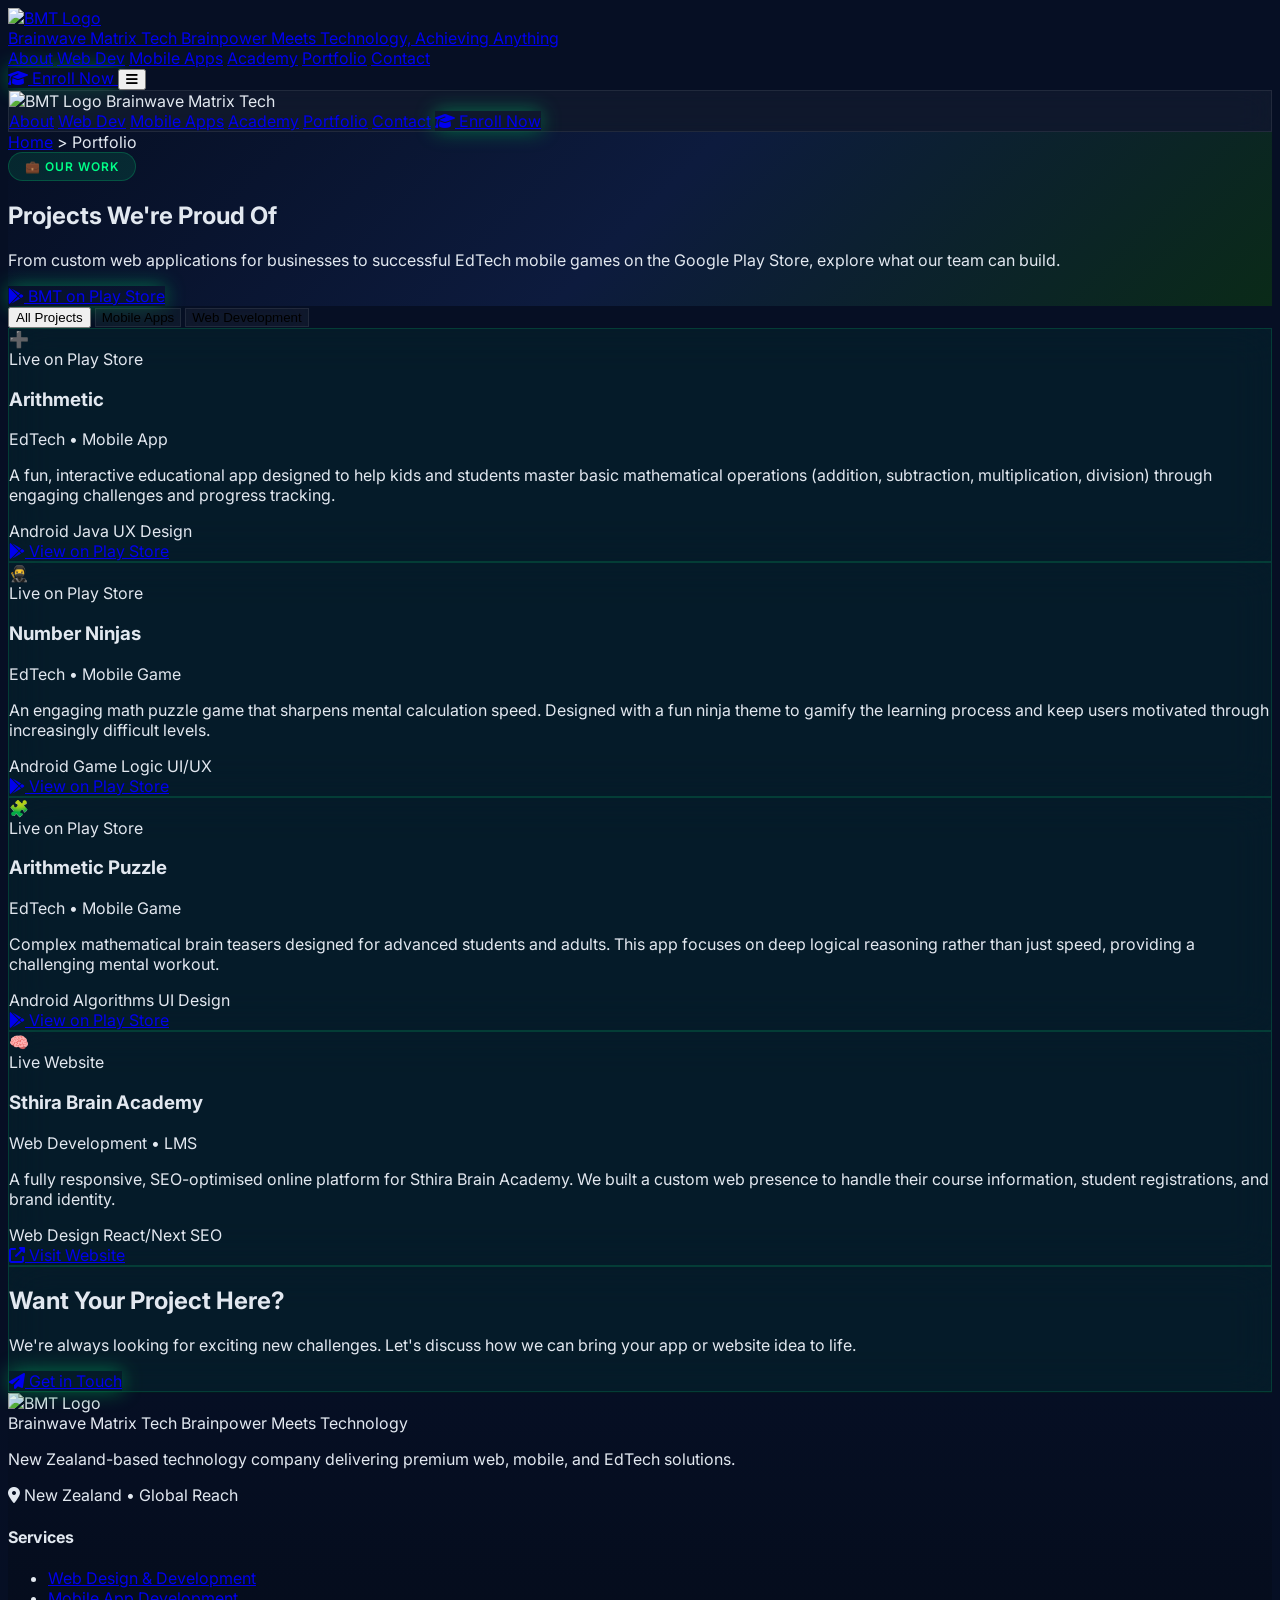
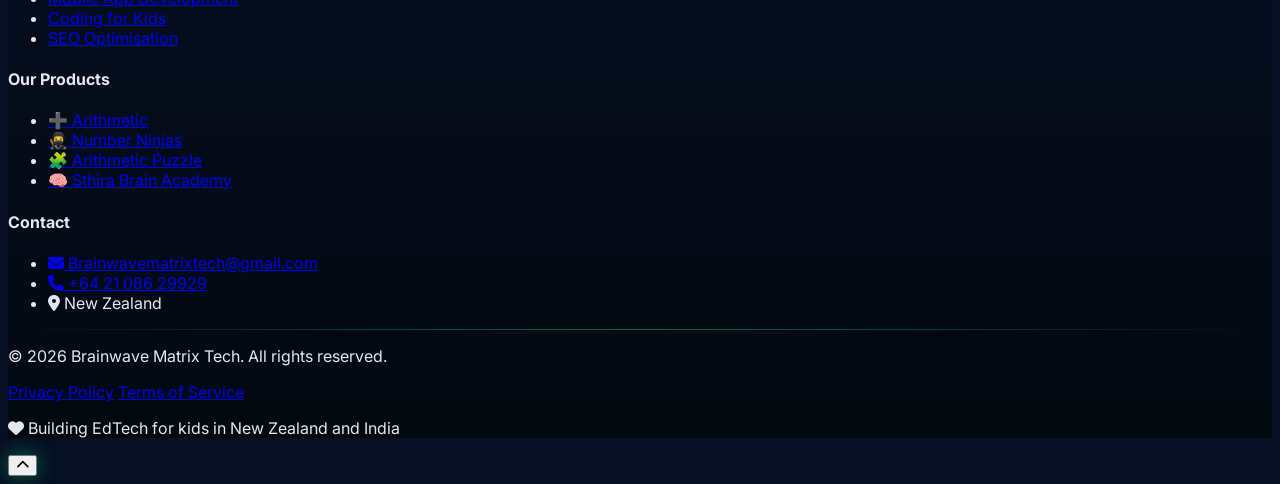
==== portfolio.html @ c144015b "Updates to the site" ====
<!DOCTYPE html>
<html lang="en" class="scroll-smooth">
<head>
  <meta charset="UTF-8" />
  <meta name="viewport" content="width=device-width, initial-scale=1.0" />
  <title>Our Portfolio | Brainwave Matrix Technologies NZ</title>
  <meta name="description" content="Explore the Brainwave Matrix Technologies portfolio. Discover our custom web development projects and successful EdTech Android apps on the Google Play Store." />
  <meta name="keywords" content="BMT portfolio, Android apps, educational apps, web development portfolio, New Zealand tech company, EdTech projects, Brainwave Matrix Technologies apps" />
  <meta name="author" content="Brainwave Matrix Technologies" />
  <meta name="robots" content="index, follow" />
  <link rel="canonical" href="https://brainwavematrixtech.com/portfolio.html" />
  <meta name="geo.region" content="NZ" />
  <meta name="geo.placename" content="New Zealand" />
  <meta property="og:type" content="website" />
  <meta property="og:url" content="https://brainwavematrixtech.com/portfolio.html" />
  <meta property="og:title" content="Our Portfolio | Brainwave Matrix Technologies NZ" />
  <meta property="og:description" content="Explore our portfolio of web and mobile apps, including our popular EdTech apps on the Play Store." />
  <meta property="og:locale" content="en_NZ" />
  <meta name="twitter:card" content="summary_large_image" />
  <meta name="twitter:title" content="Our Portfolio | Brainwave Matrix Technologies NZ" />
  <meta name="twitter:description" content="Explore our portfolio of web and mobile apps, including our popular EdTech apps on the Play Store." />
  
  <script type="application/ld+json">
  {
    "@context": "https://schema.org",
    "@type": "CollectionPage",
    "name": "BMT App and Web Portfolio",
    "url": "https://brainwavematrixtech.com/portfolio.html",
    "description": "Portfolio of web and mobile applications developed by Brainwave Matrix Technologies.",
    "publisher": {
      "@type": "Organization",
      "name": "Brainwave Matrix Technologies"
    }
  }
  </script>

  <link rel="preconnect" href="https://fonts.googleapis.com" />
  <link rel="preconnect" href="https://fonts.gstatic.com" crossorigin />
  <link rel="preload" href="css/styles.css" as="style" />
  <link href="https://fonts.googleapis.com/css2?family=Inter:wght@300;400;500;600;700;800;900&family=JetBrains+Mono:wght@400;700&display=swap" rel="stylesheet" />
  <link rel="stylesheet" href="css/styles.css" />
  <link rel="icon" type="image/x-icon" href="bmt_logo.ico" />
  <link rel="stylesheet" href="https://cdnjs.cloudflare.com/ajax/libs/font-awesome/6.5.0/css/all.min.css" />
  <script src="https://cdn.tailwindcss.com"></script>
  <script>
    tailwind.config = { theme: { extend: { fontFamily: { sans: ['Inter','system-ui','sans-serif'], mono: ['JetBrains Mono','monospace'] } } } }
  </script>
</head>
<body class="antialiased" style="background-color: #060f24;">

  <nav id="navbar" class="fixed top-0 left-0 right-0 z-50" role="navigation" aria-label="Main navigation">
    <div class="max-w-7xl mx-auto px-4 sm:px-6 lg:px-8">
      <div class="flex items-center justify-between h-20">
        <a href="index.html" class="flex items-center gap-3 group" aria-label="Brainwave Matrix Technologies Home">
          <img src="bmt_logo.ico" alt="BMT Logo" class="w-12 h-12 object-contain rounded-xl shadow-lg group-hover:scale-105 transition-transform" />
          <div class="hidden sm:block">
            <span class="text-white font-bold text-lg leading-none">Brainwave Matrix Tech</span>
            <span class="block text-[10px] text-green-400 font-semibold tracking-widest">Brainpower Meets Technology, Achieving Anything</span>
          </div>
        </a>
        <div class="hidden lg:flex items-center gap-6">
          <a href="index.html#about" class="nav-link text-gray-300 text-sm font-medium">About</a>
          <a href="web-development.html" class="nav-link text-gray-300 text-sm font-medium">Web Dev</a>
          <a href="mobile-apps.html" class="nav-link text-gray-300 text-sm font-medium">Mobile Apps</a>
          <a href="coding-academy.html" class="nav-link text-gray-300 text-sm font-medium">Academy</a>
          <a href="portfolio.html" class="nav-link text-blue-400 text-sm font-medium">Portfolio</a>
          <a href="contact.html" class="nav-link text-gray-300 text-sm font-medium">Contact</a>
        </div>
        <div class="flex items-center gap-3">
          <a href="coding-academy.html" class="hidden sm:inline-flex items-center gap-2 bg-gradient-to-r from-green-500 to-emerald-600 text-white text-sm font-semibold px-5 py-2.5 rounded-full glow-btn">
            <i class="fas fa-graduation-cap text-xs"></i> Enroll Now
          </a>
          <button id="mobile-toggle" class="lg:hidden text-gray-300 hover:text-white transition-colors p-2" aria-label="Toggle mobile menu" aria-expanded="false" aria-controls="mobile-menu">
            <i class="fas fa-bars text-lg"></i>
          </button>
        </div>
      </div>
      <div id="mobile-menu" class="lg:hidden hidden glass rounded-2xl mb-4 overflow-hidden">
        <div class="px-6 py-4 flex flex-col gap-4">
          <div class="flex items-center gap-3 pb-3 border-b border-white/10">
            <img src="bmt_logo.ico" alt="BMT Logo" class="w-10 h-10 object-contain rounded-lg" />
            <span class="text-white font-bold text-sm">Brainwave Matrix Tech</span>
          </div>
          <a href="index.html#about" class="text-gray-300 hover:text-green-400 transition-colors font-medium py-1" onclick="closeMobileMenu()">About</a>
          <a href="web-development.html" class="text-gray-300 hover:text-green-400 transition-colors font-medium py-1" onclick="closeMobileMenu()">Web Dev</a>
          <a href="mobile-apps.html" class="text-gray-300 hover:text-green-400 transition-colors font-medium py-1" onclick="closeMobileMenu()">Mobile Apps</a>
          <a href="coding-academy.html" class="text-gray-300 hover:text-green-400 transition-colors font-medium py-1" onclick="closeMobileMenu()">Academy</a>
          <a href="portfolio.html" class="text-blue-400 hover:text-blue-300 transition-colors font-medium py-1" onclick="closeMobileMenu()">Portfolio</a>
          <a href="contact.html" class="text-gray-300 hover:text-green-400 transition-colors font-medium py-1" onclick="closeMobileMenu()">Contact</a>
          <a href="coding-academy.html" class="inline-flex items-center justify-center gap-2 bg-gradient-to-r from-green-500 to-emerald-600 text-white text-sm font-semibold px-5 py-3 rounded-full glow-btn mt-2" onclick="closeMobileMenu()">
            <i class="fas fa-graduation-cap text-xs"></i> Enroll Now
          </a>
        </div>
      </div>
    </div>
  </nav>

  <!-- HERO SECTION -->
  <section class="relative hero-bg overflow-hidden pt-20" aria-labelledby="hero-heading">
    <div class="absolute inset-0 dot-grid opacity-20 pointer-events-none" aria-hidden="true"></div>
    <div class="absolute top-0 right-0 w-96 h-96 rounded-full pointer-events-none float-anim" style="background: radial-gradient(circle, rgba(59,130,246,0.12), transparent 70%); filter: blur(60px);" aria-hidden="true"></div>
    <div class="absolute bottom-0 left-0 w-80 h-80 rounded-full pointer-events-none float-anim" style="background: radial-gradient(circle, rgba(0,255,136,0.12), transparent 70%); filter: blur(60px); animation-delay:-3s;" aria-hidden="true"></div>
    
    <div class="relative z-10 max-w-7xl mx-auto px-4 sm:px-6 lg:px-8 text-center pb-16 pt-16 lg:pb-24">
      <div class="text-xs text-gray-500 mb-4 uppercase tracking-wider font-semibold reveal"><a href="index.html" class="hover:text-green-400">Home</a> &gt; Portfolio</div>
      <div class="inline-flex mb-6 reveal">
        <span class="section-badge bg-gradient-to-r from-blue-500/20 to-green-500/20 border border-blue-500/30 text-white">
          💼 Our Work
        </span>
      </div>

      <h1 id="hero-heading" class="text-4xl sm:text-5xl lg:text-6xl font-black leading-tight mb-6 reveal reveal-delay-1 text-white">
        Projects We're <span class="text-transparent bg-clip-text bg-gradient-to-r from-blue-400 to-green-400">Proud Of</span>
      </h1>

      <p class="text-lg sm:text-xl text-gray-400 leading-relaxed mb-10 max-w-2xl mx-auto reveal reveal-delay-2">
        From custom web applications for businesses to successful EdTech mobile games on the Google Play Store, explore what our team can build.
      </p>

      <div class="flex justify-center gap-4 reveal reveal-delay-3">
        <a href="https://play.google.com/store/apps/developer?id=Brainwave+Matrix+Tech" target="_blank" rel="noopener noreferrer" class="inline-flex items-center justify-center gap-2 bg-gradient-to-r from-blue-500 to-blue-700 text-white font-bold px-8 py-4 rounded-full text-base glow-btn">
          <i class="fab fa-google-play"></i> BMT on Play Store
        </a>
      </div>
    </div>
  </section>

  <!-- PORTFOLIO GRID -->
  <section class="py-16 bg-[#08132e] relative min-h-screen">
    <div class="max-w-7xl mx-auto px-4 sm:px-6 lg:px-8">
      
      <!-- Filter Bar (Visual only for now, could add JS logic later) -->
      <div class="flex flex-wrap justify-center gap-3 mb-12 reveal">
        <button class="px-6 py-2 rounded-full bg-blue-500/20 text-blue-400 border border-blue-500/30 font-semibold text-sm transition-colors">All Projects</button>
        <button class="px-6 py-2 rounded-full glass text-gray-300 hover:text-white hover:bg-white/10 font-semibold text-sm transition-colors">Mobile Apps</button>
        <button class="px-6 py-2 rounded-full glass text-gray-300 hover:text-white hover:bg-white/10 font-semibold text-sm transition-colors">Web Development</button>
      </div>

      <div class="grid md:grid-cols-2 gap-8 lg:gap-12">
        
        <!-- Arithmetic -->
        <article class="glass-strong rounded-3xl overflow-hidden reveal group flex flex-col h-full">
          <div class="h-48 bg-gradient-to-br from-blue-900 to-[#08132e] relative overflow-hidden flex items-center justify-center border-b border-white/10">
            <div class="absolute inset-0 bg-[url('https://www.transparenttextures.com/patterns/cubes.png')] opacity-10"></div>
            <div class="text-6xl transform group-hover:scale-110 transition-transform duration-500 drop-shadow-2xl">➕</div>
            <div class="absolute top-4 right-4 bg-green-500 text-white text-[10px] font-bold px-3 py-1 rounded-full uppercase tracking-wider">Live on Play Store</div>
          </div>
          <div class="p-8 flex-grow flex flex-col">
            <h3 class="text-2xl font-bold text-white mb-2 group-hover:text-blue-400 transition-colors">Arithmetic</h3>
            <p class="text-sm font-semibold text-blue-400 mb-4">EdTech • Mobile App</p>
            <p class="text-gray-400 text-sm leading-relaxed mb-6">A fun, interactive educational app designed to help kids and students master basic mathematical operations (addition, subtraction, multiplication, division) through engaging challenges and progress tracking.</p>
            <div class="flex flex-wrap gap-2 mb-8">
              <span class="px-3 py-1 bg-white/5 border border-white/10 rounded-md text-xs text-gray-300 font-mono">Android</span>
              <span class="px-3 py-1 bg-white/5 border border-white/10 rounded-md text-xs text-gray-300 font-mono">Java</span>
              <span class="px-3 py-1 bg-white/5 border border-white/10 rounded-md text-xs text-gray-300 font-mono">UX Design</span>
            </div>
            <a href="https://play.google.com/store/apps/details?id=com.bmt.arithmetic" target="_blank" rel="noopener noreferrer" class="mt-auto inline-flex items-center gap-2 bg-white/5 hover:bg-white/10 border border-white/10 text-white font-semibold px-6 py-3 rounded-xl transition-colors self-start">
              <i class="fab fa-google-play text-blue-400"></i> View on Play Store
            </a>
          </div>
        </article>

        <!-- Number Ninjas -->
        <article class="glass-strong rounded-3xl overflow-hidden reveal reveal-delay-1 group flex flex-col h-full">
          <div class="h-48 bg-gradient-to-br from-purple-900 to-[#08132e] relative overflow-hidden flex items-center justify-center border-b border-white/10">
            <div class="absolute inset-0 bg-[url('https://www.transparenttextures.com/patterns/cubes.png')] opacity-10"></div>
            <div class="text-6xl transform group-hover:scale-110 transition-transform duration-500 drop-shadow-2xl">🥷</div>
            <div class="absolute top-4 right-4 bg-green-500 text-white text-[10px] font-bold px-3 py-1 rounded-full uppercase tracking-wider">Live on Play Store</div>
          </div>
          <div class="p-8 flex-grow flex flex-col">
            <h3 class="text-2xl font-bold text-white mb-2 group-hover:text-purple-400 transition-colors">Number Ninjas</h3>
            <p class="text-sm font-semibold text-purple-400 mb-4">EdTech • Mobile Game</p>
            <p class="text-gray-400 text-sm leading-relaxed mb-6">An engaging math puzzle game that sharpens mental calculation speed. Designed with a fun ninja theme to gamify the learning process and keep users motivated through increasingly difficult levels.</p>
            <div class="flex flex-wrap gap-2 mb-8">
              <span class="px-3 py-1 bg-white/5 border border-white/10 rounded-md text-xs text-gray-300 font-mono">Android</span>
              <span class="px-3 py-1 bg-white/5 border border-white/10 rounded-md text-xs text-gray-300 font-mono">Game Logic</span>
              <span class="px-3 py-1 bg-white/5 border border-white/10 rounded-md text-xs text-gray-300 font-mono">UI/UX</span>
            </div>
            <a href="https://play.google.com/store/apps/details?id=com.bmt.numberninjas" target="_blank" rel="noopener noreferrer" class="mt-auto inline-flex items-center gap-2 bg-white/5 hover:bg-white/10 border border-white/10 text-white font-semibold px-6 py-3 rounded-xl transition-colors self-start">
              <i class="fab fa-google-play text-purple-400"></i> View on Play Store
            </a>
          </div>
        </article>

        <!-- Arithmetic Puzzle -->
        <article class="glass-strong rounded-3xl overflow-hidden reveal group flex flex-col h-full">
          <div class="h-48 bg-gradient-to-br from-yellow-700 to-[#08132e] relative overflow-hidden flex items-center justify-center border-b border-white/10">
            <div class="absolute inset-0 bg-[url('https://www.transparenttextures.com/patterns/cubes.png')] opacity-10"></div>
            <div class="text-6xl transform group-hover:scale-110 transition-transform duration-500 drop-shadow-2xl">🧩</div>
            <div class="absolute top-4 right-4 bg-green-500 text-white text-[10px] font-bold px-3 py-1 rounded-full uppercase tracking-wider">Live on Play Store</div>
          </div>
          <div class="p-8 flex-grow flex flex-col">
            <h3 class="text-2xl font-bold text-white mb-2 group-hover:text-yellow-400 transition-colors">Arithmetic Puzzle</h3>
            <p class="text-sm font-semibold text-yellow-400 mb-4">EdTech • Mobile Game</p>
            <p class="text-gray-400 text-sm leading-relaxed mb-6">Complex mathematical brain teasers designed for advanced students and adults. This app focuses on deep logical reasoning rather than just speed, providing a challenging mental workout.</p>
            <div class="flex flex-wrap gap-2 mb-8">
              <span class="px-3 py-1 bg-white/5 border border-white/10 rounded-md text-xs text-gray-300 font-mono">Android</span>
              <span class="px-3 py-1 bg-white/5 border border-white/10 rounded-md text-xs text-gray-300 font-mono">Algorithms</span>
              <span class="px-3 py-1 bg-white/5 border border-white/10 rounded-md text-xs text-gray-300 font-mono">UI Design</span>
            </div>
            <a href="https://play.google.com/store/apps/details?id=com.bmt.arithmeticpuzzle" target="_blank" rel="noopener noreferrer" class="mt-auto inline-flex items-center gap-2 bg-white/5 hover:bg-white/10 border border-white/10 text-white font-semibold px-6 py-3 rounded-xl transition-colors self-start">
              <i class="fab fa-google-play text-yellow-400"></i> View on Play Store
            </a>
          </div>
        </article>

        <!-- Sthira Brain Academy -->
        <article class="glass-strong rounded-3xl overflow-hidden reveal reveal-delay-1 group flex flex-col h-full">
          <div class="h-48 bg-gradient-to-br from-green-800 to-[#08132e] relative overflow-hidden flex items-center justify-center border-b border-white/10">
            <div class="absolute inset-0 bg-[url('https://www.transparenttextures.com/patterns/cubes.png')] opacity-10"></div>
            <div class="text-6xl transform group-hover:scale-110 transition-transform duration-500 drop-shadow-2xl">🧠</div>
            <div class="absolute top-4 right-4 bg-blue-500 text-white text-[10px] font-bold px-3 py-1 rounded-full uppercase tracking-wider">Live Website</div>
          </div>
          <div class="p-8 flex-grow flex flex-col">
            <h3 class="text-2xl font-bold text-white mb-2 group-hover:text-green-400 transition-colors">Sthira Brain Academy</h3>
            <p class="text-sm font-semibold text-green-400 mb-4">Web Development • LMS</p>
            <p class="text-gray-400 text-sm leading-relaxed mb-6">A fully responsive, SEO-optimised online platform for Sthira Brain Academy. We built a custom web presence to handle their course information, student registrations, and brand identity.</p>
            <div class="flex flex-wrap gap-2 mb-8">
              <span class="px-3 py-1 bg-white/5 border border-white/10 rounded-md text-xs text-gray-300 font-mono">Web Design</span>
              <span class="px-3 py-1 bg-white/5 border border-white/10 rounded-md text-xs text-gray-300 font-mono">React/Next</span>
              <span class="px-3 py-1 bg-white/5 border border-white/10 rounded-md text-xs text-gray-300 font-mono">SEO</span>
            </div>
            <a href="https://sthirabrainacademy.com/" target="_blank" rel="noopener noreferrer" class="mt-auto inline-flex items-center gap-2 bg-white/5 hover:bg-white/10 border border-white/10 text-white font-semibold px-6 py-3 rounded-xl transition-colors self-start">
              <i class="fas fa-external-link-alt text-green-400"></i> Visit Website
            </a>
          </div>
        </article>

      </div>
    </div>
  </section>

  <!-- CTA -->
  <section class="py-20 relative bg-[#08132e]">
    <div class="max-w-4xl mx-auto px-4 text-center reveal">
      <div class="glass-strong rounded-3xl p-10 sm:p-16 relative overflow-hidden border border-blue-500/20">
        <div class="absolute inset-0 dot-grid opacity-30"></div>
        <div class="relative z-10">
          <h2 class="text-3xl md:text-4xl font-bold text-white mb-6">Want Your Project Here?</h2>
          <p class="text-gray-400 text-lg mb-8 max-w-2xl mx-auto">We're always looking for exciting new challenges. Let's discuss how we can bring your app or website idea to life.</p>
          <a href="contact.html" class="inline-flex items-center justify-center gap-2 bg-gradient-to-r from-blue-500 to-blue-700 text-white font-bold px-8 py-4 rounded-full text-base glow-btn">
            <i class="fas fa-paper-plane"></i> Get in Touch
          </a>
        </div>
      </div>
    </div>
  </section>

  <!-- FOOTER -->
  <footer class="footer-bg pt-16 pb-8" role="contentinfo">
    <div class="max-w-7xl mx-auto px-4 sm:px-6 lg:px-8">
      <div class="grid sm:grid-cols-2 lg:grid-cols-4 gap-10 mb-12">
        <div class="sm:col-span-2 lg:col-span-1">
          <div class="flex items-center gap-3 mb-4">
            <img src="bmt_logo.ico" alt="BMT Logo" class="w-12 h-12 object-contain rounded-xl shadow-lg" />
            <div>
              <span class="text-white font-bold text-base leading-none">Brainwave Matrix Tech</span>
              <span class="block text-[10px] text-green-400 font-semibold tracking-wide">Brainpower Meets Technology</span>
            </div>
          </div>
          <p class="text-gray-500 text-sm leading-relaxed mb-4">New Zealand-based technology company delivering premium web, mobile, and EdTech solutions.</p>
          <div class="flex items-center gap-2 text-xs text-gray-600"><i class="fas fa-map-marker-alt text-green-500"></i> New Zealand &bull; Global Reach</div>
        </div>
        <div>
          <h4 class="text-white font-semibold mb-4 text-sm">Services</h4>
          <ul class="space-y-2.5">
            <li><a href="web-development.html" class="text-gray-500 hover:text-green-400 text-sm transition-colors">Web Design &amp; Development</a></li>
            <li><a href="mobile-apps.html" class="text-gray-500 hover:text-green-400 text-sm transition-colors">Mobile App Development</a></li>
            <li><a href="coding-academy.html" class="text-gray-500 hover:text-green-400 text-sm transition-colors">Coding for Kids</a></li>
            <li><a href="web-development.html" class="text-gray-500 hover:text-green-400 text-sm transition-colors">SEO Optimisation</a></li>
          </ul>
        </div>
        <div>
          <h4 class="text-white font-semibold mb-4 text-sm">Our Products</h4>
          <ul class="space-y-2.5">
            <li><a href="https://play.google.com/store/apps/details?id=com.bmt.arithmetic" target="_blank" rel="noopener" class="text-gray-500 hover:text-green-400 text-sm transition-colors">&#10133; Arithmetic</a></li>
            <li><a href="https://play.google.com/store/apps/details?id=com.bmt.numberninjas" target="_blank" rel="noopener" class="text-gray-500 hover:text-green-400 text-sm transition-colors">&#129399; Number Ninjas</a></li>
            <li><a href="https://play.google.com/store/apps/details?id=com.bmt.arithmeticpuzzle" target="_blank" rel="noopener" class="text-gray-500 hover:text-green-400 text-sm transition-colors">&#129513; Arithmetic Puzzle</a></li>
            <li><a href="https://sthirabrainacademy.com/" target="_blank" rel="noopener" class="text-gray-500 hover:text-green-400 text-sm transition-colors">&#129504; Sthira Brain Academy</a></li>
          </ul>
        </div>
        <div>
          <h4 class="text-white font-semibold mb-4 text-sm">Contact</h4>
          <ul class="space-y-2.5">
            <li><a href="mailto:Brainwavematrixtech@gmail.com" class="text-gray-500 hover:text-green-400 text-sm transition-colors flex items-center gap-2"><i class="fas fa-envelope text-xs"></i> Brainwavematrixtech@gmail.com</a></li>
            <li><a href="tel:+642108629929" class="text-gray-500 hover:text-green-400 text-sm transition-colors flex items-center gap-2"><i class="fas fa-phone text-xs"></i> +64 21 086 29929</a></li>
            <li class="text-gray-500 text-sm flex items-center gap-2"><i class="fas fa-map-marker-alt text-xs"></i> New Zealand</li>
          </ul>
        </div>
      </div>
      <div class="section-divider mb-8"></div>
      <div class="flex flex-col sm:flex-row items-center justify-between gap-4 text-xs text-gray-600">
        <p>&copy; <span id="year"></span> Brainwave Matrix Tech. All rights reserved.</p>
        <div class="flex items-center gap-4">
          <a href="#" class="hover:text-green-400 transition-colors">Privacy Policy</a>
          <a href="#" class="hover:text-green-400 transition-colors">Terms of Service</a>
        </div>
        <p class="flex items-center gap-1.5"><i class="fas fa-heart text-green-500 text-xs"></i> Building EdTech for kids in New Zealand and India</p>
      </div>
    </div>
  </footer>

  <button id="back-to-top" onclick="window.scrollTo({top:0,behavior:'smooth'})" class="fixed bottom-8 right-8 z-40 w-12 h-12 rounded-full bg-gradient-to-r from-green-500 to-emerald-600 text-white shadow-lg glow-btn flex items-center justify-center opacity-0 translate-y-4 pointer-events-none transition-all duration-300" aria-label="Back to top">
    <i class="fas fa-chevron-up"></i>
  </button>
  
  <script src="js/main.js" defer></script>
</body>
</html>
---- css/styles.css ----
/* ============================================================
   Brainwave Matrix Technologies — Main Stylesheet
   ============================================================ */

/* Base */
*, *::before, *::after { box-sizing: border-box; }
html { scroll-behavior: smooth; scroll-padding-top: 80px; }
body {
  font-family: 'Inter', system-ui, sans-serif;
  background-color: #060f24;
  color: #e2e8f0;
  overflow-x: hidden;
}

/* Scrollbar */
::-webkit-scrollbar { width: 6px; }
::-webkit-scrollbar-track { background: #060f24; }
::-webkit-scrollbar-thumb { background: #00ff88; border-radius: 3px; }

/* Matrix Canvas */
#matrix-canvas {
  position: fixed; top: 0; left: 0;
  width: 100%; height: 100%;
  opacity: 0.04; pointer-events: none; z-index: 0;
}

/* Glass */
.glass {
  background: rgba(255,255,255,0.04);
  backdrop-filter: blur(16px);
  -webkit-backdrop-filter: blur(16px);
  border: 1px solid rgba(255,255,255,0.08);
}
.glass-strong {
  background: rgba(0,255,136,0.05);
  backdrop-filter: blur(20px);
  -webkit-backdrop-filter: blur(20px);
  border: 1px solid rgba(0,255,136,0.15);
}

/* Glow effects */
.glow-green { text-shadow: 0 0 20px rgba(0,255,136,0.6), 0 0 40px rgba(0,255,136,0.3); }
.glow-btn {
  box-shadow: 0 0 20px rgba(0,255,136,0.4), 0 4px 15px rgba(0,0,0,0.3);
  transition: all 0.3s ease;
}
.glow-btn:hover {
  box-shadow: 0 0 35px rgba(0,255,136,0.7), 0 8px 25px rgba(0,0,0,0.4);
  transform: translateY(-2px);
}
.glow-btn-outline { transition: all 0.3s ease; }
.glow-btn-outline:hover { box-shadow: 0 0 25px rgba(0,255,136,0.4); transform: translateY(-2px); }

/* Gradient text */
.gradient-text {
  background: linear-gradient(135deg, #00ff88 0%, #00b4d8 50%, #ffffff 100%);
  -webkit-background-clip: text;
  -webkit-text-fill-color: transparent;
  background-clip: text;
}

/* Section divider */
.section-divider {
  height: 1px;
  background: linear-gradient(90deg, transparent, rgba(0,255,136,0.4), transparent);
}

/* Navbar */
#navbar { transition: all 0.3s ease; }
#navbar.scrolled {
  background: rgba(6,15,36,0.95) !important;
  backdrop-filter: blur(20px);
  box-shadow: 0 4px 30px rgba(0,0,0,0.5);
  border-bottom: 1px solid rgba(0,255,136,0.1);
}

/* Hero */
.hero-bg { background: linear-gradient(135deg, #060f24 0%, #0d1b3e 50%, #0a2a18 100%); }

/* Animations */
@keyframes float { 0%,100% { transform: translateY(0); } 50% { transform: translateY(-20px); } }
@keyframes blink { 0%,50% { opacity:1; } 51%,100% { opacity:0; } }
.float-anim { animation: float 6s ease-in-out infinite; }
.typewriter-cursor::after { content: '|'; color: #00ff88; animation: blink 1s infinite; }

/* Stat cards */
.stat-card {
  background: rgba(255,255,255,0.04);
  border: 1px solid rgba(0,255,136,0.1);
  transition: all 0.3s ease;
}
.stat-card:hover {
  border-color: rgba(0,255,136,0.4);
  background: rgba(0,255,136,0.05);
  transform: translateY(-4px);
  box-shadow: 0 10px 30px rgba(0,255,136,0.1);
}

/* Service cards */
.service-card {
  background: rgba(255,255,255,0.03);
  border: 1px solid rgba(255,255,255,0.07);
  transition: all 0.4s cubic-bezier(0.4,0,0.2,1);
  position: relative;
  overflow: hidden;
}
.service-card::before {
  content: ''; position: absolute; top: 0; left: 0;
  width: 100%; height: 2px;
  background: linear-gradient(90deg, transparent, #00ff88, transparent);
  transform: translateX(-100%); transition: transform 0.4s ease;
}
.service-card:hover::before { transform: translateX(100%); }
.service-card:hover {
  border-color: rgba(0,255,136,0.3);
  background: rgba(0,255,136,0.04);
  transform: translateY(-6px);
  box-shadow: 0 20px 40px rgba(0,0,0,0.4), 0 0 40px rgba(0,255,136,0.05);
}

/* App cards */
.app-card {
  background: rgba(255,255,255,0.03);
  border: 1px solid rgba(255,255,255,0.07);
  transition: all 0.4s ease;
}
.app-card:hover {
  border-color: rgba(0,180,216,0.4);
  background: rgba(0,180,216,0.05);
  transform: translateY(-8px);
  box-shadow: 0 25px 50px rgba(0,0,0,0.5), 0 0 50px rgba(0,180,216,0.1);
}

/* Play badge */
.play-badge {
  display: inline-flex; align-items: center; gap: 6px;
  background: linear-gradient(135deg, #34d399, #059669);
  color: white; font-size: 11px; font-weight: 600;
  padding: 4px 10px; border-radius: 20px; letter-spacing: 0.5px;
}

/* Case study cards */
.case-study-card {
  background: linear-gradient(135deg, rgba(37,99,235,0.1) 0%, rgba(0,255,136,0.05) 100%);
  border: 1px solid rgba(37,99,235,0.2);
  transition: all 0.4s ease;
}
.case-study-card:hover {
  border-color: rgba(37,99,235,0.5);
  box-shadow: 0 30px 60px rgba(0,0,0,0.5), 0 0 60px rgba(37,99,235,0.1);
  transform: translateY(-6px);
}

/* Form inputs */
.form-input {
  background: rgba(255,255,255,0.04);
  border: 1px solid rgba(255,255,255,0.1);
  color: #e2e8f0; border-radius: 10px;
  padding: 14px 18px; width: 100%;
  transition: all 0.3s ease; outline: none;
  font-family: 'Inter', sans-serif; font-size: 14px;
}
.form-input::placeholder { color: rgba(255,255,255,0.3); }
.form-input:focus {
  border-color: rgba(0,255,136,0.5);
  background: rgba(0,255,136,0.04);
  box-shadow: 0 0 0 3px rgba(0,255,136,0.1);
}

/* Footer */
.footer-bg {
  background: linear-gradient(180deg, #060f24 0%, #03080f 100%);
  border-top: 1px solid rgba(0,255,136,0.1);
}

/* Reveal animations */
.reveal { opacity: 0; transform: translateY(30px); transition: opacity 0.7s ease, transform 0.7s ease; }
.reveal.visible { opacity: 1; transform: translateY(0); }
.reveal-delay-1 { transition-delay: 0.1s; }
.reveal-delay-2 { transition-delay: 0.2s; }
.reveal-delay-3 { transition-delay: 0.3s; }
.reveal-delay-4 { transition-delay: 0.4s; }

/* Nav links */
.nav-link { position: relative; transition: color 0.3s ease; }
.nav-link::after {
  content: ''; position: absolute; bottom: -2px; left: 0;
  width: 0; height: 2px; background: #00ff88; transition: width 0.3s ease;
}
.nav-link:hover::after { width: 100%; }
.nav-link:hover { color: #00ff88; }

/* Toast */
#toast { transition: all 0.4s cubic-bezier(0.4,0,0.2,1); transform: translateX(120%); }
#toast.show { transform: translateX(0); }

/* Section badge */
.section-badge {
  display: inline-flex; align-items: center; gap: 8px;
  background: rgba(0,255,136,0.1); border: 1px solid rgba(0,255,136,0.2);
  color: #00ff88; font-size: 12px; font-weight: 600;
  padding: 6px 16px; border-radius: 100px;
  letter-spacing: 1px; text-transform: uppercase;
}

/* Tech tags */
.tech-tag {
  background: rgba(255,255,255,0.05); border: 1px solid rgba(255,255,255,0.1);
  color: rgba(255,255,255,0.6); font-size: 12px;
  padding: 4px 12px; border-radius: 100px;
}

/* Progress bars */
.progress-bar { height: 4px; background: rgba(255,255,255,0.1); border-radius: 2px; overflow: hidden; }
.progress-fill {
  height: 100%;
  background: linear-gradient(90deg, #00ff88, #00b4d8);
  border-radius: 2px; width: 0;
  transition: width 1.5s cubic-bezier(0.4,0,0.2,1);
}

/* Dot grid */
.dot-grid {
  background-image: radial-gradient(rgba(0,255,136,0.15) 1px, transparent 1px);
  background-size: 30px 30px;
}

/* Back to top */
#back-to-top { transition: all 0.3s ease; }
---- css/styles.css ----
/* ============================================================
   Brainwave Matrix Technologies — Main Stylesheet
   ============================================================ */

/* Base */
*, *::before, *::after { box-sizing: border-box; }
html { scroll-behavior: smooth; scroll-padding-top: 80px; }
body {
  font-family: 'Inter', system-ui, sans-serif;
  background-color: #060f24;
  color: #e2e8f0;
  overflow-x: hidden;
}

/* Scrollbar */
::-webkit-scrollbar { width: 6px; }
::-webkit-scrollbar-track { background: #060f24; }
::-webkit-scrollbar-thumb { background: #00ff88; border-radius: 3px; }

/* Matrix Canvas */
#matrix-canvas {
  position: fixed; top: 0; left: 0;
  width: 100%; height: 100%;
  opacity: 0.04; pointer-events: none; z-index: 0;
}

/* Glass */
.glass {
  background: rgba(255,255,255,0.04);
  backdrop-filter: blur(16px);
  -webkit-backdrop-filter: blur(16px);
  border: 1px solid rgba(255,255,255,0.08);
}
.glass-strong {
  background: rgba(0,255,136,0.05);
  backdrop-filter: blur(20px);
  -webkit-backdrop-filter: blur(20px);
  border: 1px solid rgba(0,255,136,0.15);
}

/* Glow effects */
.glow-green { text-shadow: 0 0 20px rgba(0,255,136,0.6), 0 0 40px rgba(0,255,136,0.3); }
.glow-btn {
  box-shadow: 0 0 20px rgba(0,255,136,0.4), 0 4px 15px rgba(0,0,0,0.3);
  transition: all 0.3s ease;
}
.glow-btn:hover {
  box-shadow: 0 0 35px rgba(0,255,136,0.7), 0 8px 25px rgba(0,0,0,0.4);
  transform: translateY(-2px);
}
.glow-btn-outline { transition: all 0.3s ease; }
.glow-btn-outline:hover { box-shadow: 0 0 25px rgba(0,255,136,0.4); transform: translateY(-2px); }

/* Gradient text */
.gradient-text {
  background: linear-gradient(135deg, #00ff88 0%, #00b4d8 50%, #ffffff 100%);
  -webkit-background-clip: text;
  -webkit-text-fill-color: transparent;
  background-clip: text;
}

/* Section divider */
.section-divider {
  height: 1px;
  background: linear-gradient(90deg, transparent, rgba(0,255,136,0.4), transparent);
}

/* Navbar */
#navbar { transition: all 0.3s ease; }
#navbar.scrolled {
  background: rgba(6,15,36,0.95) !important;
  backdrop-filter: blur(20px);
  box-shadow: 0 4px 30px rgba(0,0,0,0.5);
  border-bottom: 1px solid rgba(0,255,136,0.1);
}

/* Hero */
.hero-bg { background: linear-gradient(135deg, #060f24 0%, #0d1b3e 50%, #0a2a18 100%); }

/* Animations */
@keyframes float { 0%,100% { transform: translateY(0); } 50% { transform: translateY(-20px); } }
@keyframes blink { 0%,50% { opacity:1; } 51%,100% { opacity:0; } }
.float-anim { animation: float 6s ease-in-out infinite; }
.typewriter-cursor::after { content: '|'; color: #00ff88; animation: blink 1s infinite; }

/* Stat cards */
.stat-card {
  background: rgba(255,255,255,0.04);
  border: 1px solid rgba(0,255,136,0.1);
  transition: all 0.3s ease;
}
.stat-card:hover {
  border-color: rgba(0,255,136,0.4);
  background: rgba(0,255,136,0.05);
  transform: translateY(-4px);
  box-shadow: 0 10px 30px rgba(0,255,136,0.1);
}

/* Service cards */
.service-card {
  background: rgba(255,255,255,0.03);
  border: 1px solid rgba(255,255,255,0.07);
  transition: all 0.4s cubic-bezier(0.4,0,0.2,1);
  position: relative;
  overflow: hidden;
}
.service-card::before {
  content: ''; position: absolute; top: 0; left: 0;
  width: 100%; height: 2px;
  background: linear-gradient(90deg, transparent, #00ff88, transparent);
  transform: translateX(-100%); transition: transform 0.4s ease;
}
.service-card:hover::before { transform: translateX(100%); }
.service-card:hover {
  border-color: rgba(0,255,136,0.3);
  background: rgba(0,255,136,0.04);
  transform: translateY(-6px);
  box-shadow: 0 20px 40px rgba(0,0,0,0.4), 0 0 40px rgba(0,255,136,0.05);
}

/* App cards */
.app-card {
  background: rgba(255,255,255,0.03);
  border: 1px solid rgba(255,255,255,0.07);
  transition: all 0.4s ease;
}
.app-card:hover {
  border-color: rgba(0,180,216,0.4);
  background: rgba(0,180,216,0.05);
  transform: translateY(-8px);
  box-shadow: 0 25px 50px rgba(0,0,0,0.5), 0 0 50px rgba(0,180,216,0.1);
}

/* Play badge */
.play-badge {
  display: inline-flex; align-items: center; gap: 6px;
  background: linear-gradient(135deg, #34d399, #059669);
  color: white; font-size: 11px; font-weight: 600;
  padding: 4px 10px; border-radius: 20px; letter-spacing: 0.5px;
}

/* Case study cards */
.case-study-card {
  background: linear-gradient(135deg, rgba(37,99,235,0.1) 0%, rgba(0,255,136,0.05) 100%);
  border: 1px solid rgba(37,99,235,0.2);
  transition: all 0.4s ease;
}
.case-study-card:hover {
  border-color: rgba(37,99,235,0.5);
  box-shadow: 0 30px 60px rgba(0,0,0,0.5), 0 0 60px rgba(37,99,235,0.1);
  transform: translateY(-6px);
}

/* Form inputs */
.form-input {
  background: rgba(255,255,255,0.04);
  border: 1px solid rgba(255,255,255,0.1);
  color: #e2e8f0; border-radius: 10px;
  padding: 14px 18px; width: 100%;
  transition: all 0.3s ease; outline: none;
  font-family: 'Inter', sans-serif; font-size: 14px;
}
.form-input::placeholder { color: rgba(255,255,255,0.3); }
.form-input:focus {
  border-color: rgba(0,255,136,0.5);
  background: rgba(0,255,136,0.04);
  box-shadow: 0 0 0 3px rgba(0,255,136,0.1);
}

/* Footer */
.footer-bg {
  background: linear-gradient(180deg, #060f24 0%, #03080f 100%);
  border-top: 1px solid rgba(0,255,136,0.1);
}

/* Reveal animations */
.reveal { opacity: 0; transform: translateY(30px); transition: opacity 0.7s ease, transform 0.7s ease; }
.reveal.visible { opacity: 1; transform: translateY(0); }
.reveal-delay-1 { transition-delay: 0.1s; }
.reveal-delay-2 { transition-delay: 0.2s; }
.reveal-delay-3 { transition-delay: 0.3s; }
.reveal-delay-4 { transition-delay: 0.4s; }

/* Nav links */
.nav-link { position: relative; transition: color 0.3s ease; }
.nav-link::after {
  content: ''; position: absolute; bottom: -2px; left: 0;
  width: 0; height: 2px; background: #00ff88; transition: width 0.3s ease;
}
.nav-link:hover::after { width: 100%; }
.nav-link:hover { color: #00ff88; }

/* Toast */
#toast { transition: all 0.4s cubic-bezier(0.4,0,0.2,1); transform: translateX(120%); }
#toast.show { transform: translateX(0); }

/* Section badge */
.section-badge {
  display: inline-flex; align-items: center; gap: 8px;
  background: rgba(0,255,136,0.1); border: 1px solid rgba(0,255,136,0.2);
  color: #00ff88; font-size: 12px; font-weight: 600;
  padding: 6px 16px; border-radius: 100px;
  letter-spacing: 1px; text-transform: uppercase;
}

/* Tech tags */
.tech-tag {
  background: rgba(255,255,255,0.05); border: 1px solid rgba(255,255,255,0.1);
  color: rgba(255,255,255,0.6); font-size: 12px;
  padding: 4px 12px; border-radius: 100px;
}

/* Progress bars */
.progress-bar { height: 4px; background: rgba(255,255,255,0.1); border-radius: 2px; overflow: hidden; }
.progress-fill {
  height: 100%;
  background: linear-gradient(90deg, #00ff88, #00b4d8);
  border-radius: 2px; width: 0;
  transition: width 1.5s cubic-bezier(0.4,0,0.2,1);
}

/* Dot grid */
.dot-grid {
  background-image: radial-gradient(rgba(0,255,136,0.15) 1px, transparent 1px);
  background-size: 30px 30px;
}

/* Back to top */
#back-to-top { transition: all 0.3s ease; }
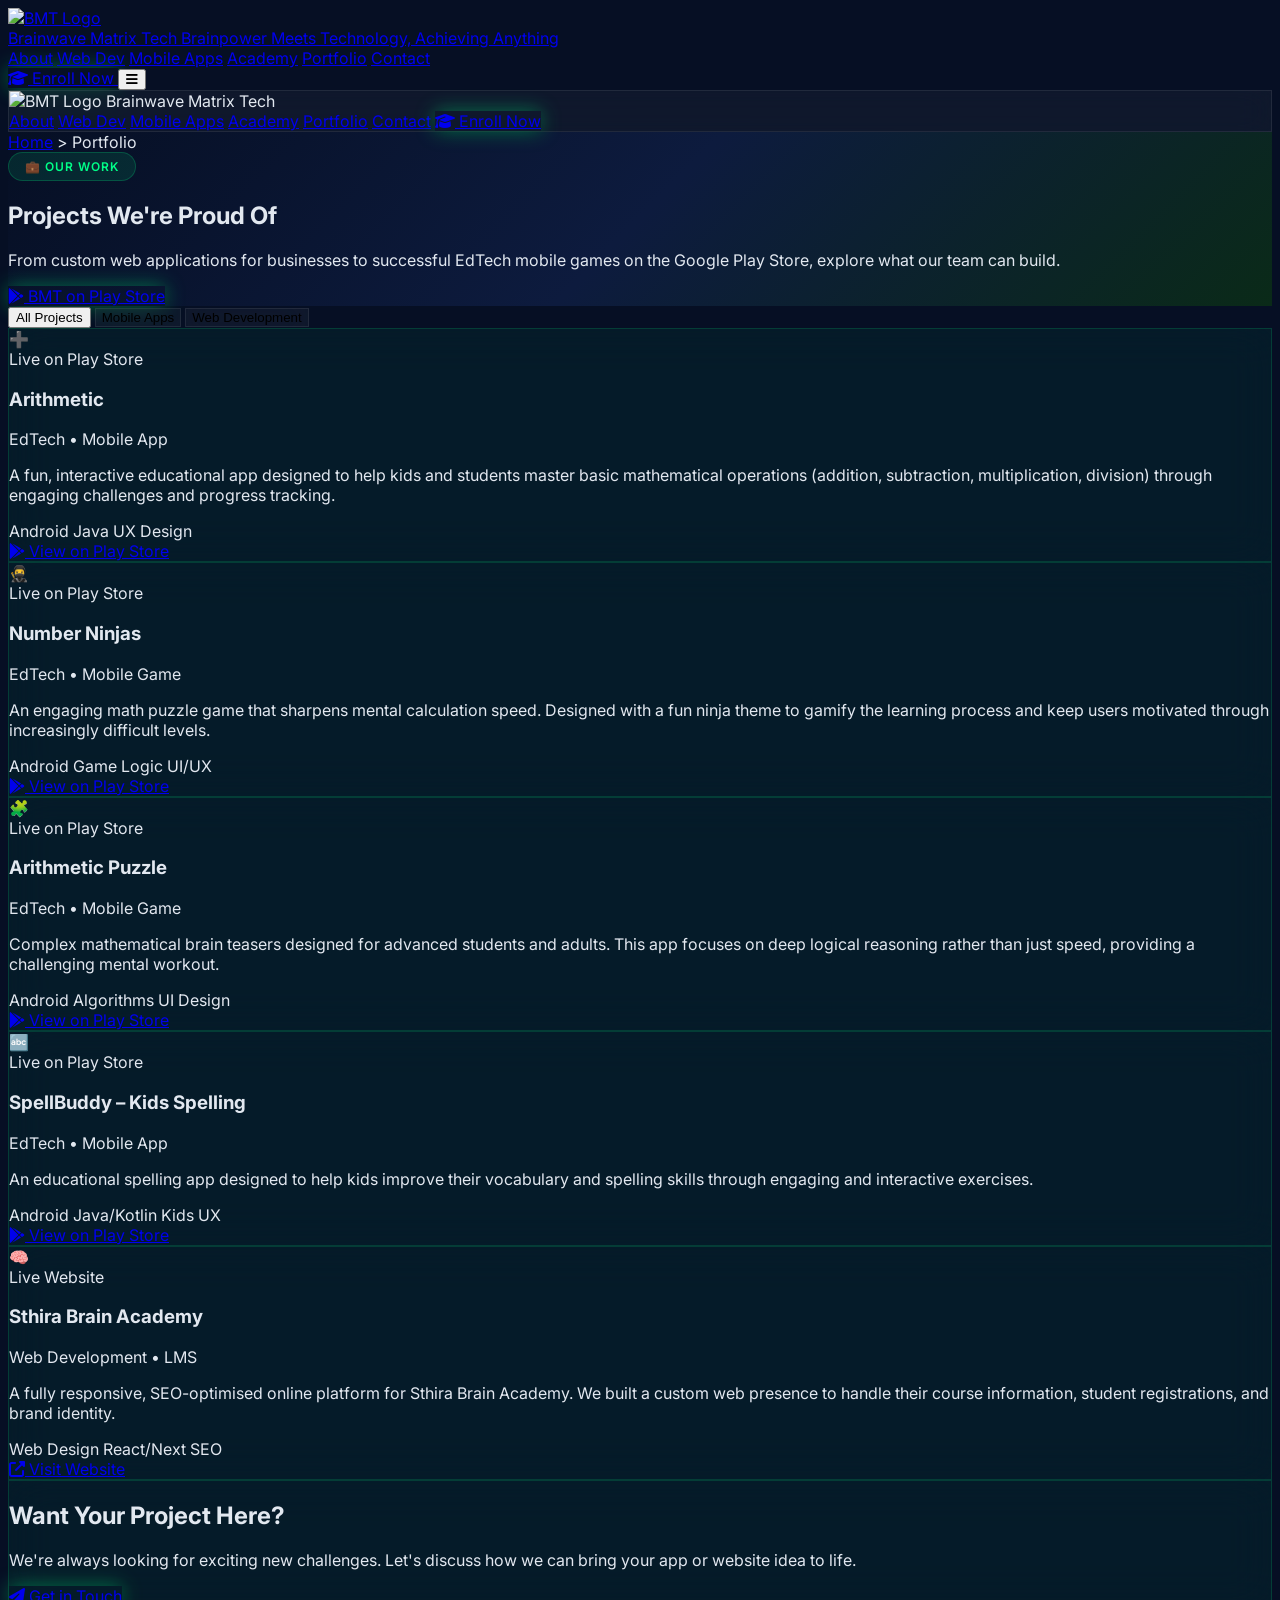
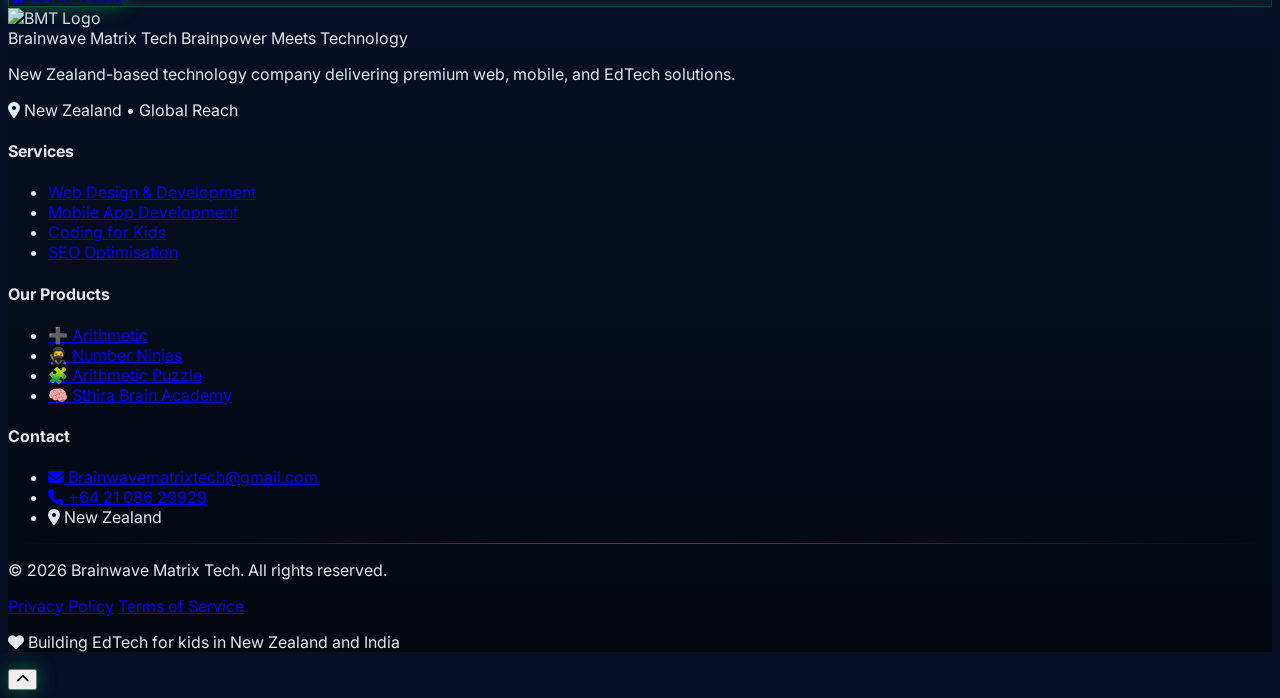
==== commit a285ab05: "Change in portfolio" ====
--- a/portfolio.html
+++ b/portfolio.html
@@ -203,8 +203,30 @@
             </a>
           </div>
         </article>
-
-        <!-- Sthira Brain Academy -->
+		
+		<!-- SpellBuddy -->
+        <article class="glass-strong rounded-3xl overflow-hidden reveal group flex flex-col h-full">
+          <div class="h-48 bg-gradient-to-br from-pink-800 to-[#08132e] relative overflow-hidden flex items-center justify-center border-b border-white/10">
+            <div class="absolute inset-0 bg-[url('https://www.transparenttextures.com/patterns/cubes.png')] opacity-10"></div>
+            <div class="text-6xl transform group-hover:scale-110 transition-transform duration-500 drop-shadow-2xl">🔤</div>
+            <div class="absolute top-4 right-4 bg-green-500 text-white text-[10px] font-bold px-3 py-1 rounded-full uppercase tracking-wider">Live on Play Store</div>
+          </div>
+          <div class="p-8 flex-grow flex flex-col">
+            <h3 class="text-2xl font-bold text-white mb-2 group-hover:text-pink-400 transition-colors">SpellBuddy – Kids Spelling</h3>
+            <p class="text-sm font-semibold text-pink-400 mb-4">EdTech • Mobile App</p>
+            <p class="text-gray-400 text-sm leading-relaxed mb-6">An educational spelling app designed to help kids improve their vocabulary and spelling skills through engaging and interactive exercises.</p>
+            <div class="flex flex-wrap gap-2 mb-8">
+              <span class="px-3 py-1 bg-white/5 border border-white/10 rounded-md text-xs text-gray-300 font-mono">Android</span>
+              <span class="px-3 py-1 bg-white/5 border border-white/10 rounded-md text-xs text-gray-300 font-mono">Java/Kotlin</span>
+              <span class="px-3 py-1 bg-white/5 border border-white/10 rounded-md text-xs text-gray-300 font-mono">Kids UX</span>
+            </div>
+            <a href="https://play.google.com/store/apps/details?id=com.bmt.spellbuddy" target="_blank" rel="noopener noreferrer" class="mt-auto inline-flex items-center gap-2 bg-white/5 hover:bg-white/10 border border-white/10 text-white font-semibold px-6 py-3 rounded-xl transition-colors self-start">
+              <i class="fab fa-google-play text-pink-400"></i> View on Play Store
+            </a>
+          </div>
+        </article>
+
+      <!-- Sthira Brain Academy -->
         <article class="glass-strong rounded-3xl overflow-hidden reveal reveal-delay-1 group flex flex-col h-full">
           <div class="h-48 bg-gradient-to-br from-green-800 to-[#08132e] relative overflow-hidden flex items-center justify-center border-b border-white/10">
             <div class="absolute inset-0 bg-[url('https://www.transparenttextures.com/patterns/cubes.png')] opacity-10"></div>
@@ -225,6 +247,8 @@
             </a>
           </div>
         </article>
+
+        
 
       </div>
     </div>
